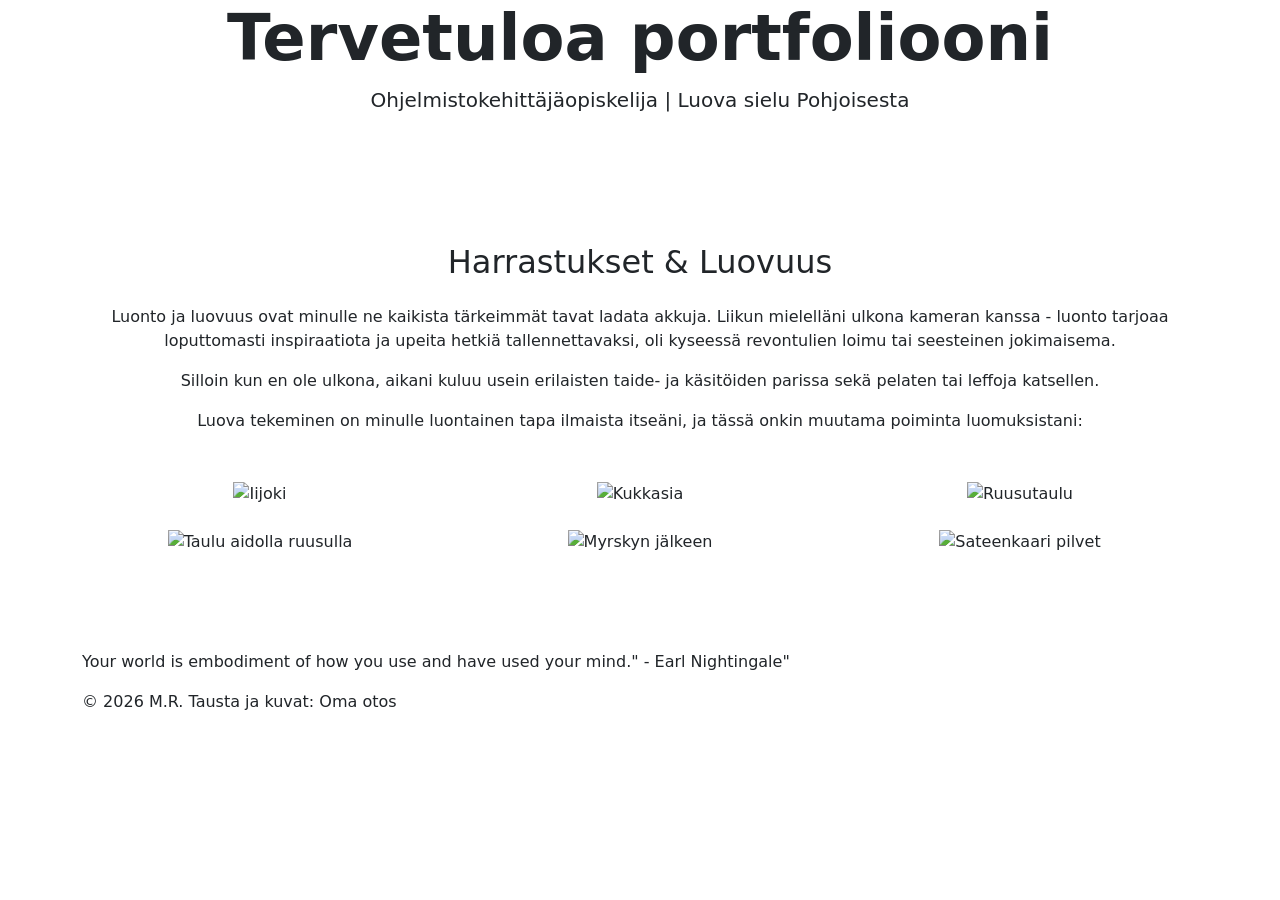
==== harrastukset.html @ 55f838ef "Add files via upload" ====
<!DOCTYPE html>
<html lang="fi">

<head>
    <meta charset="UTF-8">
    <meta name="viewport" content="width=device-width,initial-scale=1.0">
    <title> Minna Räisänen - Portfolio</title>
    <link href="https://cdn.jsdelivr.net/npm/bootstrap@5.3.0/dist/css/bootstrap.min.css" rel="stylesheet">
    <link rel="stylesheet" href="css/style.css">

</head>

<body>


    <header class="hero-section">
        <div class="container text-center">
            <h1 class="display-3 fw-bold">Tervetuloa portfoliooni</h1>
            <p class="lead">Ohjelmistokehittäjäopiskelija | Luova sielu Pohjoisesta</p>
            <nav class="navbar navbar-expand-lg navbar-dark mt-4 custom-nav">
                <div class="container-fluid justify-content-center">
                    <button class="navbar-toggler" type="button" data-bs-toggle="collapse" data-bs-target="#navbarNav">
                        <span class="navbar-toggler-icon"></span>
                    </button>
                    <div class="collapse navbar-collapse justify-content-center" id="navbarNav">
                        <ul class="navbar-nav">
                            <li class="nav-item"><a class="nav-link" href="index.html">Minusta</a></li>
                            <li class="nav-item"><a class="nav-link" href="koulutus_työ.html">Koulutus & Työ</a></li>
                            <li class="nav-item"><a class="nav-link" href="harrastukset.html">Harrastukset</a></li>
                        </ul>
                    </div>
                </div>
            </nav>
        </div>
    </header>


    <section id="harrastukset" class="py-5">
        <div class="container text-center">
            <h2 class="section-title mb-4">Harrastukset & Luovuus</h2>
            <div class="harrastus-teksti mb-5">
                <p>Luonto ja luovuus ovat minulle ne kaikista tärkeimmät tavat ladata akkuja. Liikun mielelläni ulkona
                    kameran kanssa -
                    luonto tarjoaa loputtomasti inspiraatiota ja upeita hetkiä tallennettavaksi, oli kyseessä
                    revontulien loimu tai seesteinen jokimaisema.</p>
                <p>Silloin kun en ole ulkona, aikani kuluu usein erilaisten taide- ja käsitöiden parissa sekä pelaten
                    tai leffoja katsellen.</p>
                <p>Luova tekeminen on minulle luontainen tapa ilmaista itseäni, ja tässä onkin muutama poiminta
                    luomuksistani:</p>
            </div>
            <div class="row g-4 justify-content-center">
                <div class="col-md-4">
                    <img src="Kuvia_portfolioon/Iijoki.jpg" class="harrastus-img" alt="Iijoki">
                </div>
                <div class="col-md-4">
                    <img src="Kuvia_portfolioon/kukkia_seepia.jpg" class="harrastus-img" alt="Kukkasia">
                </div>
                <div class="col-md-4">
                    <img src="Kuvia_portfolioon/iso_akryylitaulu.jpg" class="harrastus-img" alt="Ruusutaulu">
                </div>
                <div class="col-md-4">
                    <img src="Kuvia_portfolioon/akryylitaulu_ruusuilla.jpg" class="harrastus-img"
                        alt="Taulu aidolla ruusulla">
                </div>
                <div class="col-md-4">
                    <img src="Kuvia_portfolioon/myrskyn_jälkeen.jpg" class="harrastus-img" alt="Myrskyn jälkeen">
                </div>
                <div class="col-md-4">
                    <img src="Kuvia_portfolioon/värikkäät_pilvet.jpg" class="harrastus-img" alt="Sateenkaari pilvet">
                </div>
            </div>
    </section>

    <footer class="mt-5">
        <div class="container">
            <p>Your world is embodiment of how you use and have used your mind." - Earl Nightingale"</p>
            <p>&copy; 2026 M.R. Tausta ja kuvat: Oma otos</p>
        </div>
    </footer>

    <script src="https://cdn.jsdelivr.net/npm/bootstrap@5.3.0/dist/js/bootstrap.bundle.min.js"></script>
</body>

</html>
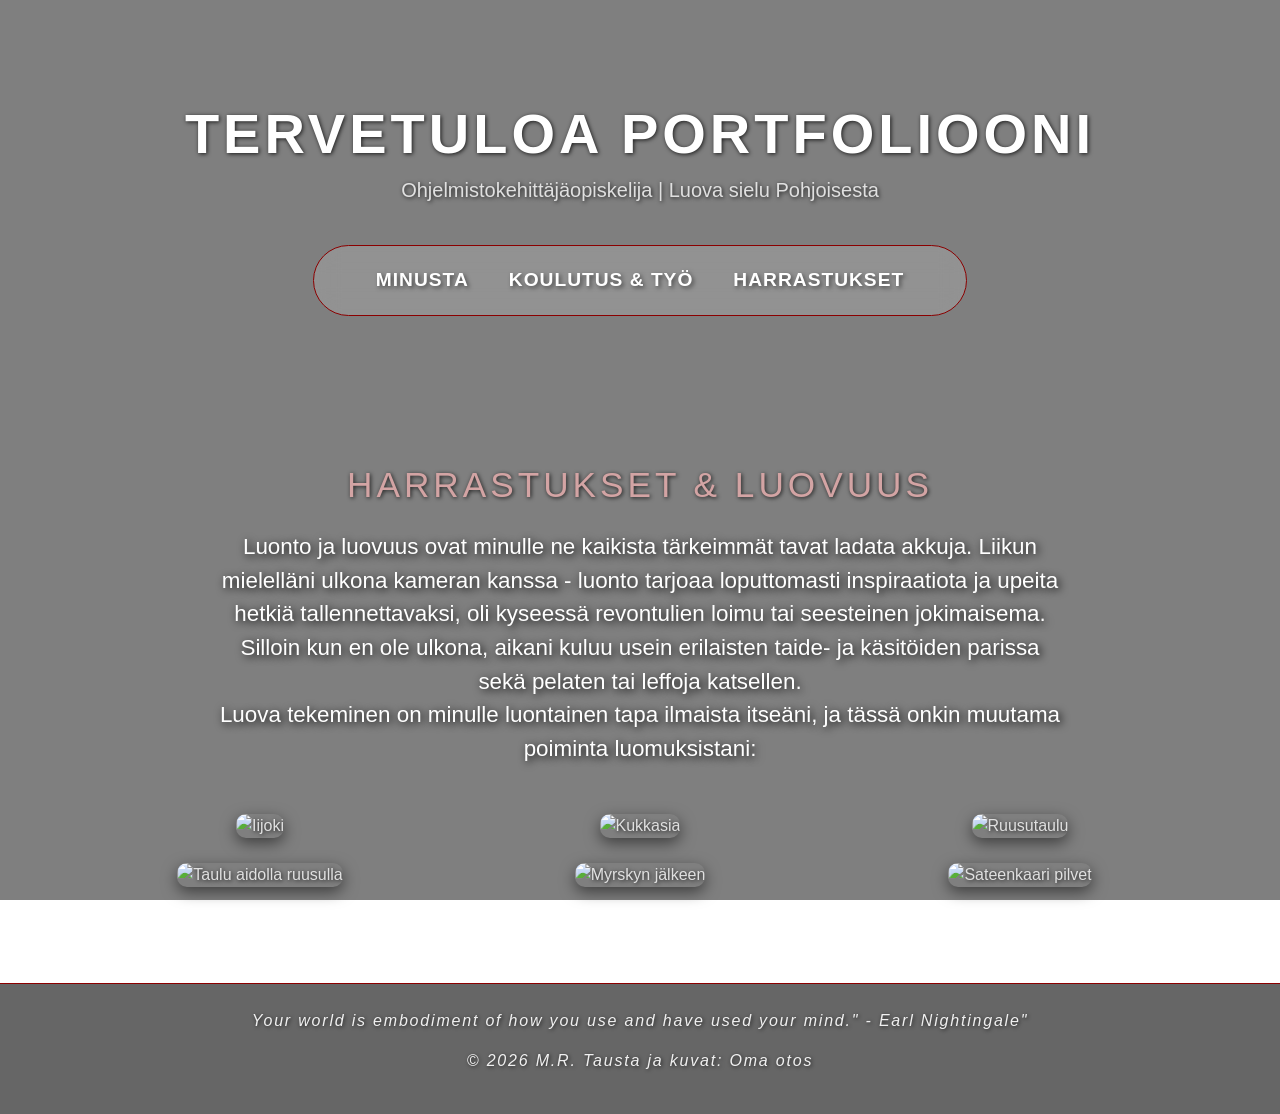
==== commit f707e2c4: "Update harrastukset.html" ====
--- a/harrastukset.html
+++ b/harrastukset.html
@@ -6,7 +6,7 @@
     <meta name="viewport" content="width=device-width,initial-scale=1.0">
     <title> Minna Räisänen - Portfolio</title>
     <link href="https://cdn.jsdelivr.net/npm/bootstrap@5.3.0/dist/css/bootstrap.min.css" rel="stylesheet">
-    <link rel="stylesheet" href="css/style.css">
+    <link rel="stylesheet" href="style.css">
 
 </head>
 
@@ -81,4 +81,4 @@
     <script src="https://cdn.jsdelivr.net/npm/bootstrap@5.3.0/dist/js/bootstrap.bundle.min.js"></script>
 </body>
 
-</html>+</html>
--- a/style.css
+++ b/style.css
@@ -0,0 +1,168 @@
+body {
+    margin: 0;
+    display: flex;
+    flex-direction: column;
+    min-height: 100vh;
+    background-image: linear-gradient(rgba(0, 0, 0, 0.5), rgba(0, 0, 0, 0.5)), url('../Kuvia_portfolioon/punainen_puu.jpg');
+    background-attachment: fixed;
+    background-size: cover;
+    background-position: center;
+    background-repeat: no-repeat;
+    color: #e0e0e0;
+    font-family: 'Segoe UI', Tahoma, Geneva, Verdana, sans-serif;
+    text-shadow: 1px 1px 4px rgba(0, 0, 0, 0.8);
+}
+
+.navbar {
+    background-color: rgba(255, 255, 255, 0.15);
+    backdrop-filter: blur(12px);
+    border: 1px solid #8B0000;
+    border-radius: 50px;
+    padding: 10px 30px !important;
+    display: inline-flex;
+    margin-top: 20px;
+}
+
+.navbar-nav .nav-link {
+    color: white !important;
+    font-size: 1.2rem;
+    font-weight: 700;
+    text-transform: uppercase;
+    letter-spacing: 1px;
+    text-shadow: 2px 2px 4px rgba(0, 0, 0, 0.5);
+    padding: 10px 20px !important;
+}
+
+.navbar-nav .nav-link:hover {
+    color: #9b1033 !important;
+    transition: 0.3s;
+}
+
+.hero-section {
+    background: linear-gradient(rgba(0, 0, 0, 0.5), rgba(0, 0, 0, 0.5)), url('punainen_puu.jpg');
+    background-size: cover;
+    background-position: center;
+    padding: 100px 0;
+    background: transparent;
+    text-align: center;
+}
+
+.hero-section h1 {
+    font-family: 'Oswald', sans-serif;
+    font-weight: 400;
+    text-transform: uppercase;
+    letter-spacing: 4px;
+    font-size: 3.5rem;
+    color: white;
+}
+
+.section-title {
+    color: #d3a4a4;
+    font-family: 'oswald', sans-serif;
+    font-weight: 400;
+    font-size: 2.2rem;
+    text-transform: uppercase;
+    letter-spacing: 4px;
+    border: none;
+    margin-bottom: 30px;
+    background: transparent !important;
+    padding: 0 !important;
+    display: block;
+}
+
+section {
+    flex: 1;
+}
+
+.glass-card {
+    background: rgba(255, 255, 255, 0.1);
+    backdrop-filter: blur(10px);
+    -webkit-backdrop-filter: blur(10px);
+    border: 1px solid #8B0000;
+    border-radius: 15px;
+    padding: 30px;
+    height: 100%;
+    color: white;
+    box-shadow: 0 8px 32px 0 rgba(0, 0, 0, 0.37);
+}
+
+.section-subtitle {
+    border-bottom: 2px solid rgba(0, 0, 0, 0.3);
+    padding-bottom: 10px;
+    margin-bottom: 20px;
+    text-transform: uppercase;
+    letter-spacing: 2px;
+}
+
+.portfolio-img {
+    width: 100%;
+    height: 250px;
+    object-fit: cover;
+    border-radius: 5px;
+    cursor: pointer;
+    transition: 0.3s;
+}
+
+.portfolio-img:hover {
+    opacity: 0.8;
+}
+
+footer {
+    background: rgba(0, 0, 0, 0.6);
+    backdrop-filter: blur(10px);
+    border-top: 1px solid #8B0000;
+    color: white;
+    padding: 25px 0;
+    width: 100%;
+    text-align: center;
+    font-size: 0.6rem;
+    letter-spacing: 1.8px;
+    position: relative;
+    margin-top: auto;
+}
+
+footer p {
+    font-style: italic;
+    font-size: 1rem;
+    opacity: 0.9;
+}
+
+.minusta-teksti {
+    color: white;
+    max-width: 900px;
+    margin: 0 auto;
+    line-height: 1.8;
+    padding: 0 15px;
+}
+
+.minusta-teksti p {
+    font-size: 1.4rem;
+    font-weight: 400;
+    text-shadow: 2px 2px 8px rgba(0, 0, 0, 0.9);
+    margin-bottom: 1.5rem;
+}
+
+.minusta-teksti h2 {
+    font-weight: bold;
+    text-shadow: 3px 3px 10px rgba(0, 0, 0, 1);
+    letter-spacing: 2px;
+}
+
+.harrastus-teksti p {
+    font-size: 1.4rem;
+    color: white;
+    text-shadow: 2px 2px 8px rgba(0, 0, 0, 1);
+    max-width: 850px;
+    margin: 0 auto;
+}
+
+.harrastus-img {
+    width: 100%;
+    height: 300px;
+    object-fit: cover;
+    border-radius: 10px;
+    box-shadow: 0 5px 15px rgba(0, 0, 0, 0.5);
+}
+
+
+
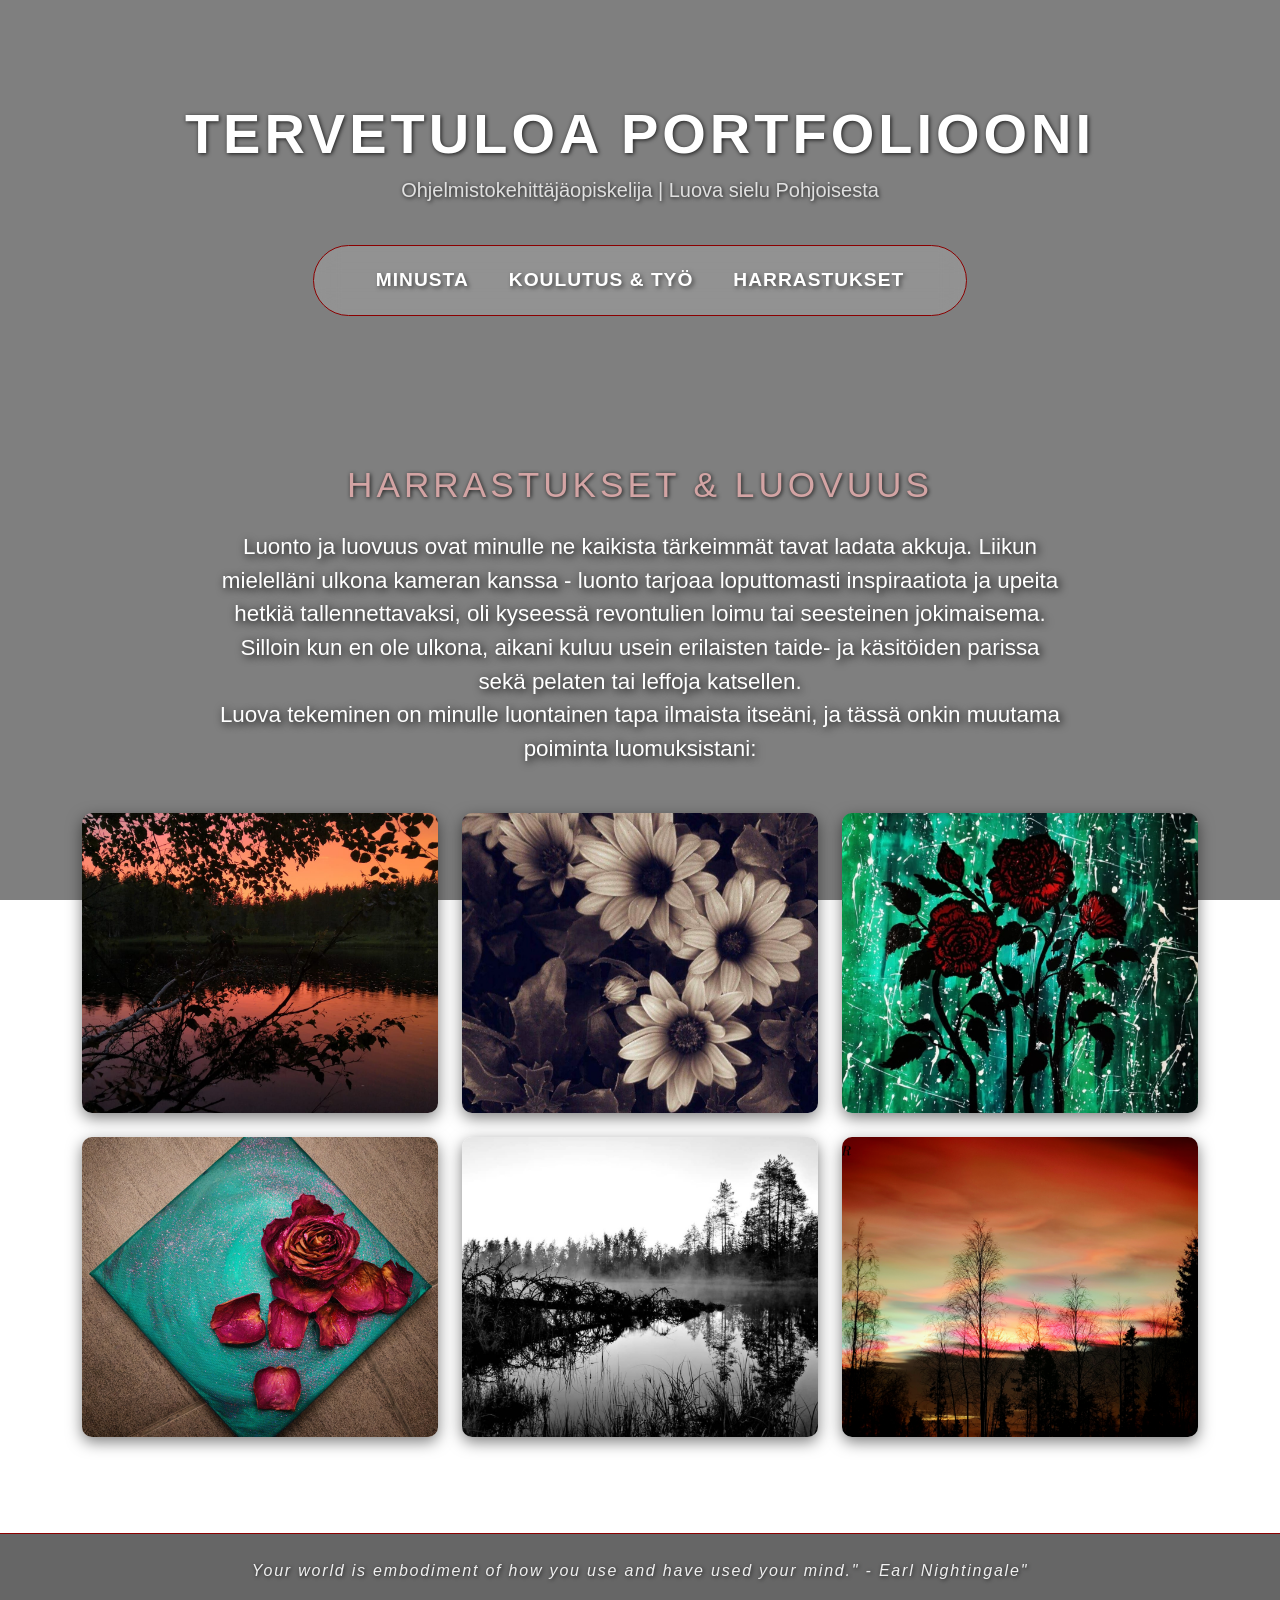
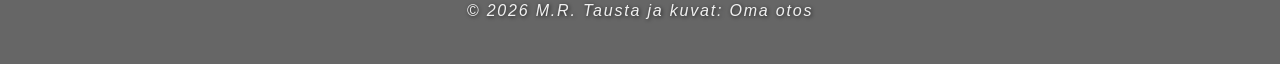
==== commit 111c490d: "Update harrastukset.html" ====
--- a/harrastukset.html
+++ b/harrastukset.html
@@ -50,23 +50,23 @@
             </div>
             <div class="row g-4 justify-content-center">
                 <div class="col-md-4">
-                    <img src="Kuvia_portfolioon/Iijoki.jpg" class="harrastus-img" alt="Iijoki">
+                    <img src="Iijoki.jpg" class="harrastus-img" alt="Iijoki">
                 </div>
                 <div class="col-md-4">
-                    <img src="Kuvia_portfolioon/kukkia_seepia.jpg" class="harrastus-img" alt="Kukkasia">
+                    <img src="kukkia_seepia.jpg" class="harrastus-img" alt="Kukkasia">
                 </div>
                 <div class="col-md-4">
-                    <img src="Kuvia_portfolioon/iso_akryylitaulu.jpg" class="harrastus-img" alt="Ruusutaulu">
+                    <img src="iso_akryylitaulu.jpg" class="harrastus-img" alt="Ruusutaulu">
                 </div>
                 <div class="col-md-4">
-                    <img src="Kuvia_portfolioon/akryylitaulu_ruusuilla.jpg" class="harrastus-img"
+                    <img src="akryylitaulu_ruusuilla.jpg" class="harrastus-img"
                         alt="Taulu aidolla ruusulla">
                 </div>
                 <div class="col-md-4">
-                    <img src="Kuvia_portfolioon/myrskyn_jälkeen.jpg" class="harrastus-img" alt="Myrskyn jälkeen">
+                    <img src="myrskyn_jälkeen.jpg" class="harrastus-img" alt="Myrskyn jälkeen">
                 </div>
                 <div class="col-md-4">
-                    <img src="Kuvia_portfolioon/värikkäät_pilvet.jpg" class="harrastus-img" alt="Sateenkaari pilvet">
+                    <img src="värikkäät_pilvet.jpg" class="harrastus-img" alt="Sateenkaari pilvet">
                 </div>
             </div>
     </section>
--- a/style.css
+++ b/style.css
@@ -3,7 +3,7 @@
     display: flex;
     flex-direction: column;
     min-height: 100vh;
-    background-image: linear-gradient(rgba(0, 0, 0, 0.5), rgba(0, 0, 0, 0.5)), url('../Kuvia_portfolioon/punainen_puu.jpg');
+    background-image: linear-gradient(rgba(0, 0, 0, 0.5), rgba(0, 0, 0, 0.5)), url('..punainen_puu.jpg');
     background-attachment: fixed;
     background-size: cover;
     background-position: center;
